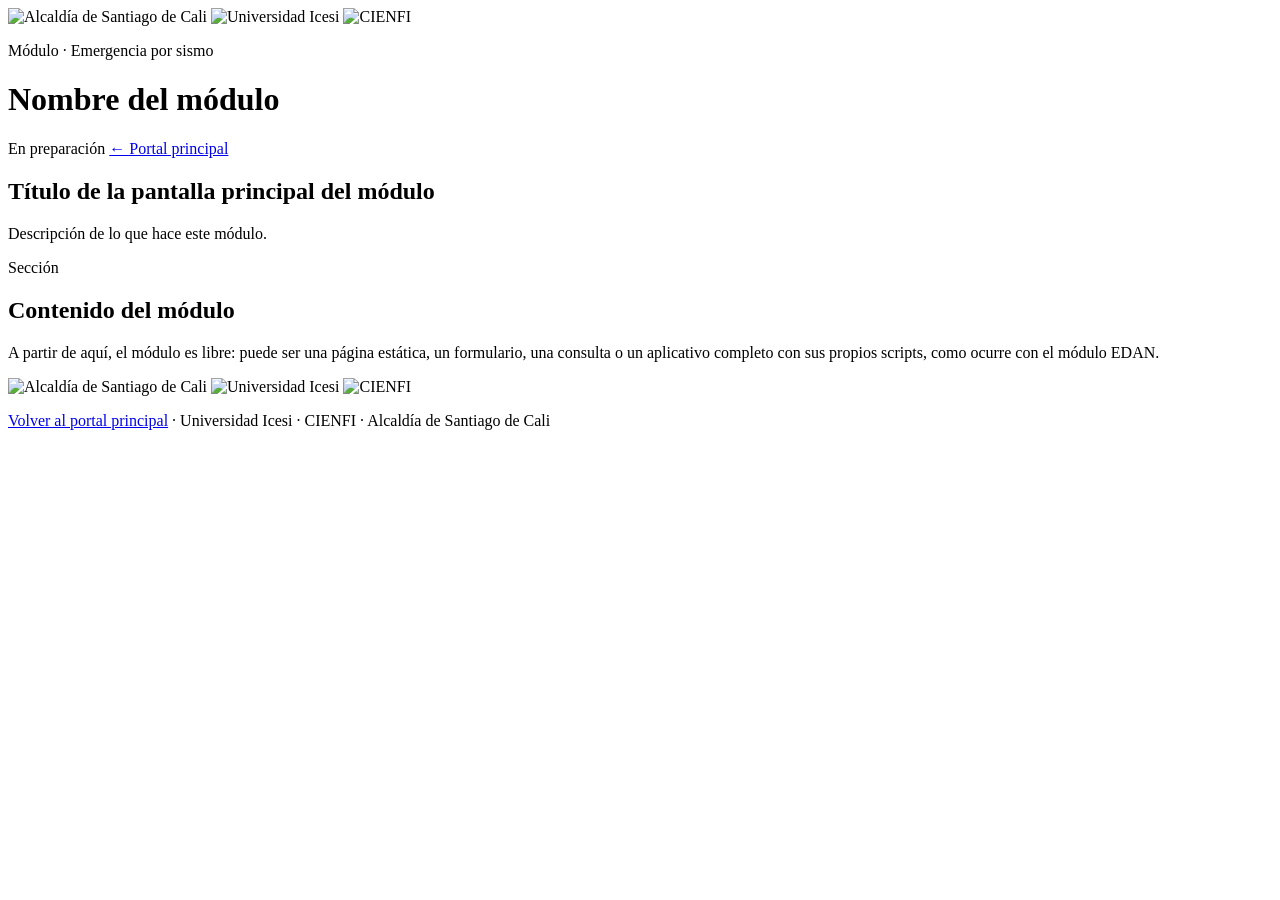
==== modules/_plantilla/index.html @ 164ce2bf "Add files via upload" ====
<!doctype html>
<html lang="es">
<head>
  <meta charset="utf-8" />
  <meta name="viewport" content="width=device-width, initial-scale=1, viewport-fit=cover" />
  <meta name="theme-color" content="#5454E9" />
  <title>Nombre del módulo · Portal de emergencia</title>

  <!-- Identidad visual de la plataforma. Enlazarla es lo único necesario para
       que el módulo se vea como parte del portal. -->
  <link rel="stylesheet" href="../../assets/shared.css?v=1.8.2" />
  <!-- Estilos propios del módulo (opcional). -->
  <link rel="stylesheet" href="modulo.css?v=1.8.2" />
</head>
<body>

  <!-- ==================== ENCABEZADO ====================
       Copiar tal cual y cambiar solo el título y la píldora de estado.
       El enlace «Portal principal» no se debe quitar: es la vía de regreso.
  -->
  <header class="barra-institucional">
    <div class="barra-marca">
      <div class="barra-logos">
        <img src="../../assets/logos/logo-alcaldia.png" alt="Alcaldía de Santiago de Cali" />
        <img src="../../assets/logos/logo-icesi.png" alt="Universidad Icesi" />
        <img src="../../assets/logos/logo-cienfi.png" alt="CIENFI" />
      </div>
      <div class="barra-textos">
        <p class="eyebrow">Módulo · Emergencia por sismo</p>
        <h1>Nombre del módulo</h1>
      </div>
    </div>
    <div class="barra-acciones">
      <span class="pill pill-suave">En preparación</span>
      <a class="btn btn-secundario" href="../../index.html">← Portal principal</a>
    </div>
  </header>

  <!-- ==================== CONTENIDO ==================== -->
  <main class="contenido">

    <section class="panel panel-hero">
      <h2>Título de la pantalla principal del módulo</h2>
      <p class="subtitle">Descripción de lo que hace este módulo.</p>
    </section>

    <section class="panel">
      <div class="panel-header">
        <div>
          <p class="eyebrow">Sección</p>
          <h2>Contenido del módulo</h2>
        </div>
      </div>
      <p class="hint">
        A partir de aquí, el módulo es libre: puede ser una página estática, un
        formulario, una consulta o un aplicativo completo con sus propios scripts,
        como ocurre con el módulo EDAN.
      </p>
    </section>

  </main>

  <!-- ==================== PIE ==================== -->
  <footer class="pie">
    <div class="pie-logos">
      <img src="../../assets/logos/logo-alcaldia.png" alt="Alcaldía de Santiago de Cali" />
      <img src="../../assets/logos/logo-icesi.png" alt="Universidad Icesi" />
      <img src="../../assets/logos/logo-cienfi.png" alt="CIENFI" />
    </div>
    <p class="hint">
      <a href="../../index.html">Volver al portal principal</a> ·
      Universidad Icesi · CIENFI · Alcaldía de Santiago de Cali
    </p>
  </footer>

</body>
</html>
---- modules/_plantilla/modulo.css ----
/* ============================================================================
   modulo.css — Estilos propios de este módulo.

   La paleta, el encabezado, los botones, las píldoras y el pie vienen de
   assets/shared.css. Aquí solo va lo específico del módulo.

   Variables disponibles (definidas en assets/shared.css):
     --azul  --azul-oscuro  --morado  --naranja
     --fondo  --superficie  --superficie-suave
     --tinta  --tinta-suave  --linea
     --peligro  --exito  --alerta
     --radio  --sombra  --pad-vista
   ========================================================================== */
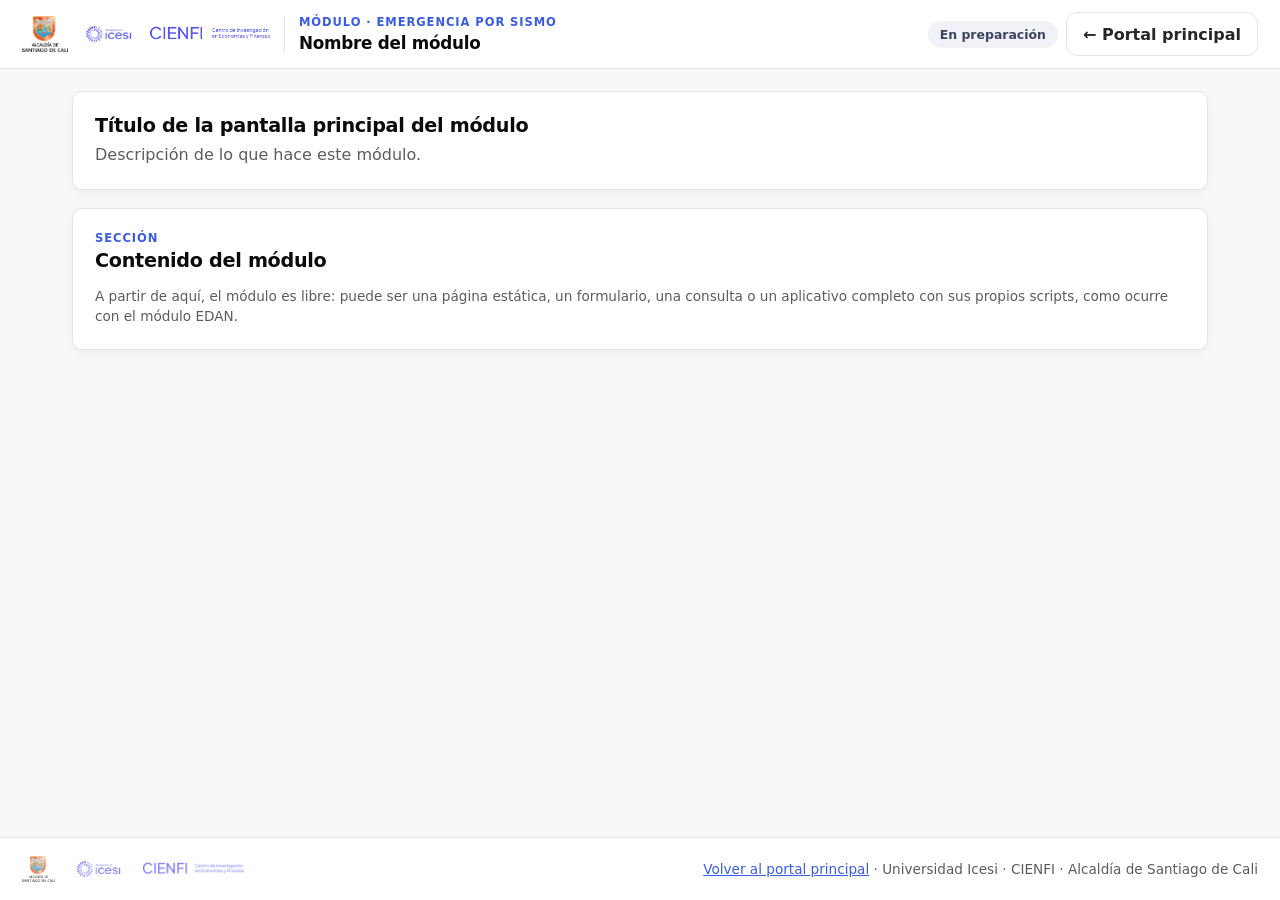
==== commit 9f7fad83: "modify" ====
--- a/modules/_plantilla/index.html
+++ b/modules/_plantilla/index.html
@@ -8,9 +8,9 @@
 
   <!-- Identidad visual de la plataforma. Enlazarla es lo único necesario para
        que el módulo se vea como parte del portal. -->
-  <link rel="stylesheet" href="../../assets/shared.css?v=1.8.2" />
+  <link rel="stylesheet" href="../../assets/shared.css?v=2.1.5" />
   <!-- Estilos propios del módulo (opcional). -->
-  <link rel="stylesheet" href="modulo.css?v=1.8.2" />
+  <link rel="stylesheet" href="modulo.css?v=2.1.5" />
 </head>
 <body>
 
--- a/assets/shared.css
+++ b/assets/shared.css
@@ -0,0 +1,317 @@
+/* ============================================================================
+   shared.css — Identidad visual común del portal y de sus módulos.
+
+   Esta hoja define los elementos que TODAS las páginas de la plataforma
+   comparten: paleta, tipografía, encabezado institucional, botones, píldoras,
+   paneles y pie de página. Un módulo nuevo que la enlace ya se ve como parte
+   de la plataforma sin escribir una línea de CSS.
+
+   La paleta y las reglas de accesibilidad táctil provienen del aplicativo
+   EDAN (modules/edan/styles.css), para que la transición entre el portal y
+   cualquier módulo no se sienta como un cambio de sitio.
+
+   Reglas que no se deben romper al editar este archivo:
+     · Los controles de escritura nunca bajan de 16px: por debajo, Safari en
+       iPhone hace zoom automático al enfocar un campo.
+     · Ninguna área de toque baja de 44px de alto.
+     · Nunca se desactiva el zoom del usuario.
+     · La página nunca desplaza en horizontal.
+   ========================================================================== */
+
+:root {
+  /* Paleta institucional — idéntica a la del aplicativo EDAN */
+  --azul: #395CE0;
+  --azul-oscuro: #2743B8;
+  --naranja: #C0562F;
+
+  --fondo: #F7F8FA;
+  --superficie: #ffffff;
+  --superficie-suave: #EEF1FD;
+  --tinta: #26272B;
+  --tinta-suave: #5A5C61;
+  --linea: #E4E5E8;
+
+  --peligro: #B3261E;
+  --exito: #147A3D;
+  --alerta: #8A6D1F;
+
+  --radio: 10px;
+  --sombra: 0 1px 2px rgba(11, 11, 12, .05);
+  --pad-vista: 22px;
+
+  font-family: 'Plus Jakarta Sans', system-ui, -apple-system, 'Segoe UI', sans-serif;
+  --mono: 'IBM Plex Mono', ui-monospace, Consolas, monospace;
+}
+
+* { box-sizing: border-box; }
+
+html { -webkit-text-size-adjust: 100%; }
+
+body {
+  margin: 0;
+  background: var(--fondo);
+  color: var(--tinta);
+  font-size: 16px;
+  overflow-x: hidden;
+  min-height: 100vh;
+  display: flex;
+  flex-direction: column;
+}
+
+button, input, textarea, select { font: inherit; }
+
+a { color: var(--azul); }
+
+button, .btn, .tarjeta-modulo, label { touch-action: manipulation; }
+button, .btn, .tarjeta-modulo { -webkit-tap-highlight-color: rgba(57, 92, 224, .15); }
+
+.oculto { display: none !important; }
+
+h1, h2, h3, p, li, td, th { overflow-wrap: anywhere; }
+h1, h2, h3 { margin: 0; letter-spacing: -.015em; color: #0B0B0C; }
+h1 { font-size: 1.5rem; }
+h2 { font-size: 1.2rem; }
+h3 { font-size: 1rem; }
+
+.eyebrow {
+  margin: 0 0 4px;
+  color: var(--azul);
+  text-transform: uppercase;
+  letter-spacing: .08em;
+  font-size: .72rem;
+  font-weight: 800;
+}
+.subtitle { margin: 6px 0 0; color: var(--tinta-suave); line-height: 1.5; }
+.hint { color: var(--tinta-suave); font-size: .85rem; line-height: 1.5; margin: 0; }
+
+code {
+  background: var(--superficie-suave);
+  padding: 1px 6px;
+  border-radius: 6px;
+  font-family: ui-monospace, Consolas, monospace;
+  font-size: .85em;
+}
+
+/* ============================================================================
+   ENCABEZADO INSTITUCIONAL
+   Se repite en el portal y en cada módulo. El bloque de logos usa el mismo
+   criterio del EDAN: altura propia por logo, porque las proporciones son muy
+   distintas (el de CIENFI es una marca horizontal de 6.4:1).
+   ========================================================================== */
+.barra-institucional {
+  position: sticky;
+  top: 0;
+  z-index: 40;
+  display: flex;
+  justify-content: space-between;
+  align-items: center;
+  gap: 16px;
+  flex-wrap: wrap;
+  padding: 12px var(--pad-vista);
+  background: rgba(255, 255, 255, .95);
+  backdrop-filter: blur(12px);
+  border-bottom: 1px solid var(--linea);
+}
+
+.barra-marca {
+  display: flex;
+  align-items: center;
+  gap: 14px;
+  min-width: 0;
+}
+.barra-logos {
+  display: flex;
+  align-items: center;
+  gap: 14px;
+  padding-right: 14px;
+  border-right: 1px solid var(--linea);
+}
+.barra-logos img { height: 36px; width: auto; object-fit: contain; }
+.sep-marcas { width: 1px; height: 24px; background: var(--linea); flex: 0 0 auto; }
+.sep-marcas--aliado { height: 30px; background: #C9CCD4; }
+.pie-logos .sep-marcas { height: 18px; }
+.pie-logos .sep-marcas--aliado { height: 24px; }
+.barra-logos img[alt="CIENFI"] { height: 19px; }
+.barra-logos img[alt="Universidad Icesi"] { height: 27px; }
+
+.barra-textos { min-width: 0; }
+.barra-textos h1 { font-size: 1.05rem; }
+.barra-acciones { display: flex; gap: 8px; align-items: center; flex-wrap: wrap; }
+
+/* ============================================================================
+   CONTENIDO
+   ========================================================================== */
+.contenido {
+  padding: var(--pad-vista);
+  max-width: 1180px;
+  margin: 0 auto;
+  width: 100%;
+  flex: 1;
+}
+
+.panel {
+  background: var(--superficie);
+  border: 1px solid var(--linea);
+  border-radius: var(--radio);
+  padding: 22px;
+  box-shadow: 0 4px 14px rgba(24, 32, 58, .04);
+  margin-bottom: 18px;
+}
+.panel-hero {
+  background: var(--superficie);
+}
+.panel-header {
+  display: flex;
+  align-items: center;
+  justify-content: space-between;
+  gap: 14px;
+  flex-wrap: wrap;
+  margin-bottom: 14px;
+}
+
+/* ============================================================================
+   BOTONES
+   Sirven tanto en <button> como en <a class="btn">.
+   ========================================================================== */
+.btn {
+  display: inline-flex;
+  align-items: center;
+  justify-content: center;
+  gap: 8px;
+  border: 1px solid transparent;
+  border-radius: 11px;
+  padding: 11px 16px;
+  font-weight: 700;
+  text-decoration: none;
+  cursor: pointer;
+  transition: transform .12s, box-shadow .12s, background .12s;
+  min-height: 44px;
+}
+@media (hover: hover) { .btn:hover { transform: translateY(-1px); } }
+.btn:active { transform: translateY(0); }
+.btn:focus-visible { outline: 3px solid rgba(57, 92, 224, .45); outline-offset: 2px; }
+.btn:disabled { opacity: .5; cursor: not-allowed; transform: none; }
+
+.btn-primario {
+  background: var(--azul);
+  color: #fff;
+}
+@media (hover: hover) { .btn-primario:hover { background: var(--azul-oscuro); } }
+.btn-secundario { background: #fff; color: var(--tinta); border-color: var(--linea); }
+.btn-primario-linea { background: #fff; color: var(--azul); border-color: rgba(57, 92, 224, .38); }
+.btn-bloque { width: 100%; }
+
+/* ============================================================================
+   PÍLDORAS DE ESTADO
+   Distinguen a simple vista un módulo operativo de uno preliminar.
+   ========================================================================== */
+.pill {
+  display: inline-flex;
+  align-items: center;
+  gap: 6px;
+  border-radius: 999px;
+  padding: 6px 12px;
+  background: var(--superficie-suave);
+  color: var(--azul);
+  font-weight: 700;
+  font-size: .78rem;
+  white-space: nowrap;
+}
+.pill-ok { background: #e9f7ef; color: var(--exito); }
+.pill-atencion { background: #fff6e0; color: var(--alerta); }
+.pill-suave { background: #f1f2f7; color: #3b4560; }
+
+/* ============================================================================
+   AVISOS
+   ========================================================================== */
+.aviso {
+  padding: 14px 16px;
+  border-radius: 12px;
+  background: #fff8e6;
+  border: 1px solid #f2d79c;
+  color: #6f5205;
+  font-size: .92rem;
+  line-height: 1.55;
+}
+.aviso-info {
+  background: #eef4ff;
+  border-color: #b9cdf5;
+  color: #1c3d78;
+}
+.aviso strong { font-weight: 800; }
+
+/* ============================================================================
+   LISTAS DE CONTENIDO PREVISTO (módulos preliminares)
+   ========================================================================== */
+.lista-marcada { margin: 0; padding-left: 0; list-style: none; display: grid; gap: 10px; }
+.lista-marcada li {
+  position: relative;
+  padding-left: 26px;
+  line-height: 1.55;
+  color: var(--tinta-suave);
+}
+.lista-marcada li::before {
+  content: "";
+  position: absolute;
+  left: 6px;
+  top: .55em;
+  width: 8px;
+  height: 8px;
+  border-radius: 50%;
+  background: var(--azul);
+  opacity: .55;
+}
+.lista-marcada strong { color: var(--tinta); }
+
+/* ============================================================================
+   PIE DE PÁGINA
+   ========================================================================== */
+.pie {
+  border-top: 1px solid var(--linea);
+  background: var(--superficie);
+  padding: 18px var(--pad-vista);
+  display: flex;
+  justify-content: space-between;
+  align-items: center;
+  gap: 18px;
+  flex-wrap: wrap;
+}
+.pie-logos { display: flex; align-items: center; gap: 18px; flex-wrap: wrap; }
+.pie-logos img { height: 26px; width: auto; object-fit: contain; opacity: .75; }
+.pie-logos img[alt="CIENFI"] { height: 16px; }
+
+/* ============================================================================
+   ADAPTACIÓN A PANTALLAS PEQUEÑAS
+   ========================================================================== */
+@media (max-width: 820px) {
+  :root { --pad-vista: 16px; }
+  .barra-institucional { padding: 10px 16px; }
+  .barra-logos img { height: 30px; }
+  .barra-logos img[alt="CIENFI"] { height: 16px; }
+  .barra-logos img[alt="Universidad Icesi"] { height: 23px; }
+  .barra-textos h1 { font-size: .98rem; }
+  .panel { padding: 18px; }
+}
+
+@media (max-width: 620px) {
+  .barra-institucional {
+    flex-direction: column;
+    align-items: stretch;
+    gap: 12px;
+  }
+  .barra-marca { flex-direction: column; align-items: flex-start; gap: 10px; }
+  .barra-logos { border-right: none; padding-right: 0; }
+  .barra-acciones { justify-content: stretch; }
+  .barra-acciones .btn { flex: 1 1 auto; }
+  .pie { flex-direction: column; align-items: flex-start; gap: 12px; }
+  h1 { font-size: 1.3rem; }
+}
+
+@media print {
+  .barra-institucional, .barra-acciones, .btn { display: none !important; }
+  body { background: #fff; }
+}
+
+@media (prefers-reduced-motion: reduce) {
+  * { transition: none !important; animation: none !important; scroll-behavior: auto !important; }
+}
